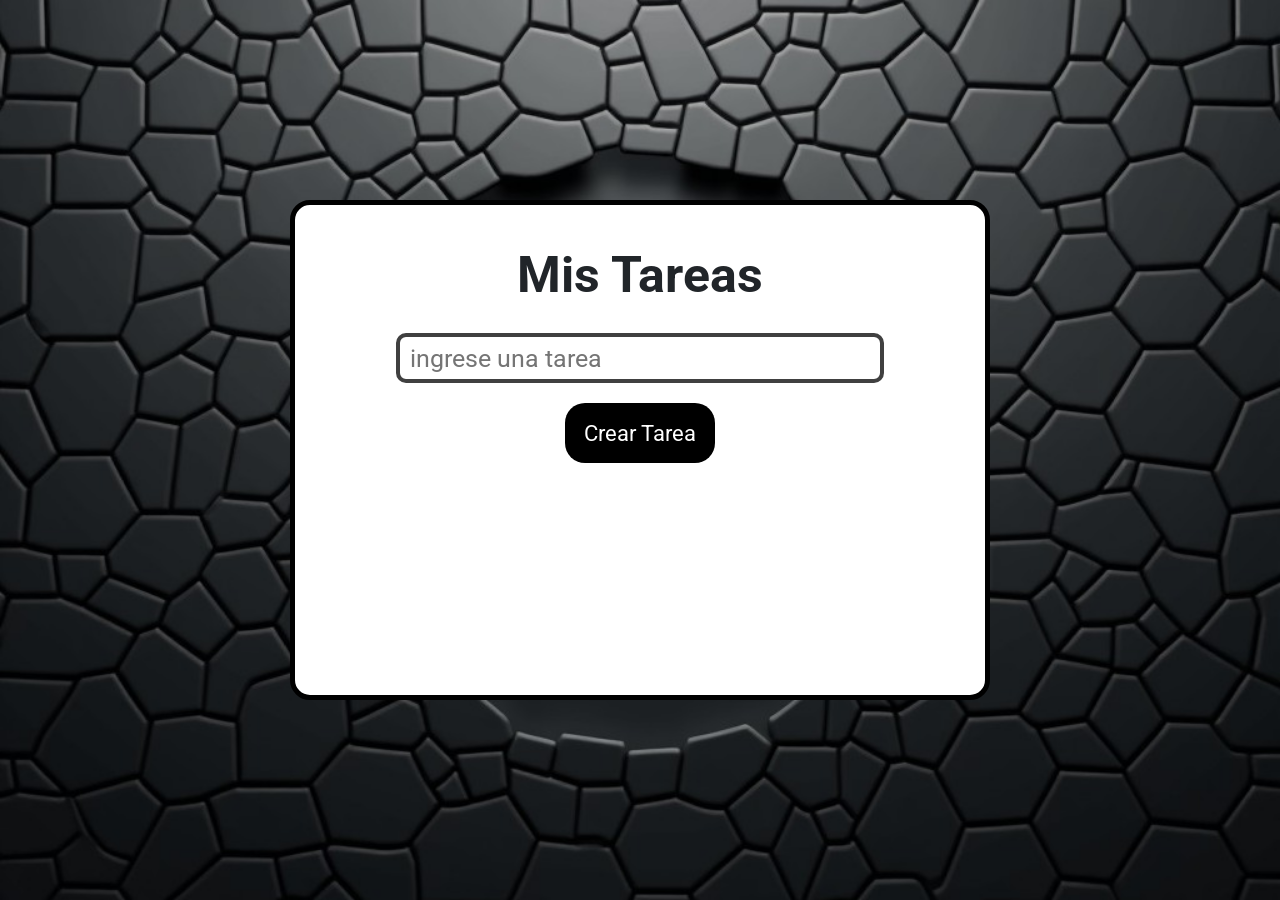
==== D.O.M/index.html @ 3edffdfa "Initial commit: Agregar proyecto D.O.M" ====
<!DOCTYPE html>
<html lang="en">
<head>
    <meta charset="UTF-8">
    <meta http-equiv="x-ua-compatible" content="IE=edge">
    <meta name="viewport" content="width=device-width, initial-scale=1.0">
    <link href="https://cdn.jsdelivr.net/npm/bootstrap@5.3.8/dist/css/bootstrap.min.css" rel="stylesheet" integrity="sha384-sRIl4kxILFvY47J16cr9ZwB07vP4J8+LH7qKQnuqkuIAvNWLzeN8tE5YBujZqJLB" crossorigin="anonymous">
    <link rel="preconnect" href="https://fonts.googleapis.com">
    <link rel="preconnect" href="https://fonts.gstatic.com" crossorigin>
    <link href="https://fonts.googleapis.com/css2?family=Roboto:ital,wght@0,100..900;1,100..900&display=swap" rel="stylesheet">
    <link rel="stylesheet" href="styles.css">
    <link rel="icon" type="image/png" href="imagenes/favicon.png">
    <title>lista de tareas</title>
</head>
<body>
    <main class="contenedor">
        <h1>Mis Tareas</h1>
        <input id="ingresar-tarea" placeholder="ingrese una tarea ">
        <button type="submit">Crear Tarea </button>
        <div id="lista-de-tareas">

        </div>

    </main>
    <script src="app.js"></script>
</body>
</html>
---- D.O.M/styles.css ----
*{
    margin: 0;
    padding: 0;
    box-sizing: border-box;
    font-family: 'roboto',sans-serif;

}
 body{
    min-height: 100vh;
    display:flex;
    justify-content: center;
    align-items: center;
    text-align: center;
    padding: 40px 0;
    background: url(image/image-cache.jpg) no-repeat  center center/ cover;
}

/*contenedor*/

.contenedor {
    width: 700px;
    min-height: 500px;
    background-color: white;
    padding: 40px;
    border: 5px solid black;
    border-radius: 20px;
    display: flex;
    flex-wrap: wrap;
    flex-direction: column;
    align-items: center;


}

/*titulo*/
h1{
    font-size: 50px;
    font-weight: bold;

}

/*input - ingresar texto */

input{
    width: 80%;
    height: 50px;
    font-size:  25px;
    margin: 20px;
    padding: 10px;
    border: 4px solid #404040;
    border-radius: 10px;
}

button {
    width: 150px;
    height: 60px;
    padding: 10px;
    color: white;
    background-color: black;
    font-size: 22px;
    border-radius: 20px;
    border: none;
    cursor: pointer;
    user-select: none;
}
/*lista de tareas*/

#lista-de-tareas {
    width: 80%;
    margin-top: 20px;

}

.tarea{
    width: 100%;
    min-height: 70px;
    font-size: 25px;
    padding: 10px;
    margin-top: 10px;
    color: rgb(23, 14, 14);
    background-color: beige;
    border:  2px solid black;
    border-radius: 10px;
    display: flex;
    align-items: center;
    justify-content: space-between;
    text-align: center;

}
/*tarea completada */

.tarea.completada {
    text-decoration: line-through;
    background-color: black;
    border: none;
}

.tarea p{
    max-width: 350px;

}

/*iconos*/

i{
    margin: 5px;
    padding: 10px;
    cursor: pointer;
    
}
.icono-completar {
    color: rgb(24, 20, 15);

}

.icono-eliminar{
    color: rgb(20, 20, 18);
}

.icono-completar:hover,
.icono-eliminar:hover{
background-color: grey;
}
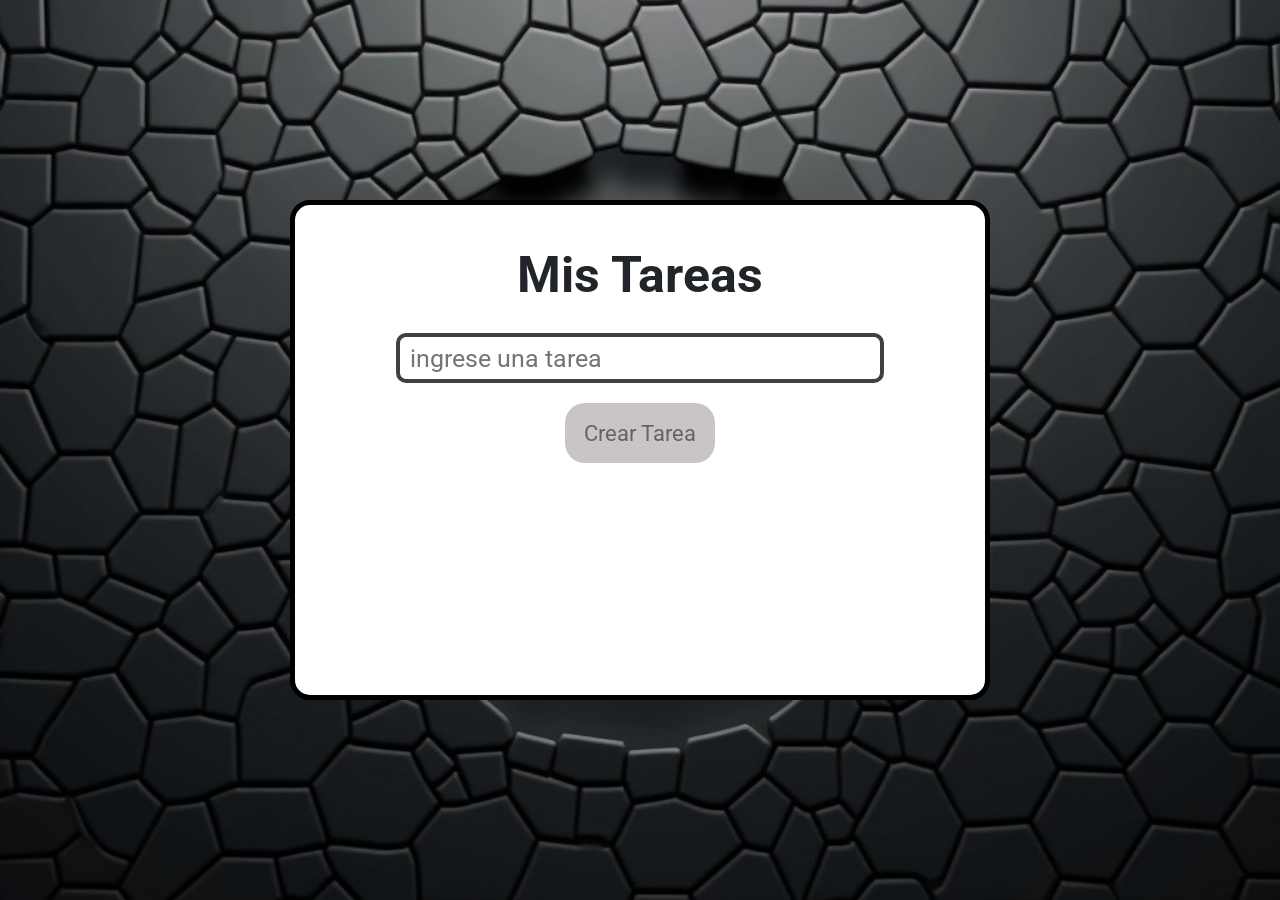
==== commit b11b0a75: "version 2.0" ====
--- a/D.O.M/index.html
+++ b/D.O.M/index.html
@@ -5,6 +5,7 @@
     <meta http-equiv="x-ua-compatible" content="IE=edge">
     <meta name="viewport" content="width=device-width, initial-scale=1.0">
     <link href="https://cdn.jsdelivr.net/npm/bootstrap@5.3.8/dist/css/bootstrap.min.css" rel="stylesheet" integrity="sha384-sRIl4kxILFvY47J16cr9ZwB07vP4J8+LH7qKQnuqkuIAvNWLzeN8tE5YBujZqJLB" crossorigin="anonymous">
+    <link rel="stylesheet" href="https://cdn.jsdelivr.net/npm/bootstrap-icons@1.11.3/font/bootstrap-icons.min.css">
     <link rel="preconnect" href="https://fonts.googleapis.com">
     <link rel="preconnect" href="https://fonts.gstatic.com" crossorigin>
     <link href="https://fonts.googleapis.com/css2?family=Roboto:ital,wght@0,100..900;1,100..900&display=swap" rel="stylesheet">
--- a/D.O.M/styles.css
+++ b/D.O.M/styles.css
@@ -55,8 +55,8 @@
     width: 150px;
     height: 60px;
     padding: 10px;
-    color: white;
-    background-color: black;
+    color: rgb(104, 99, 99);
+    background-color: rgb(202, 197, 197);
     font-size: 22px;
     border-radius: 20px;
     border: none;
@@ -77,9 +77,9 @@
     font-size: 25px;
     padding: 10px;
     margin-top: 10px;
-    color: rgb(23, 14, 14);
-    background-color: beige;
-    border:  2px solid black;
+    color: rgb(25, 21, 21);
+    background-color: rgba(73, 73, 69, 0.296);
+    border:  2px solid rgb(20, 18, 18);
     border-radius: 10px;
     display: flex;
     align-items: center;
@@ -91,7 +91,7 @@
 
 .tarea.completada {
     text-decoration: line-through;
-    background-color: black;
+    background-color: rgb(172, 158, 158);
     border: none;
 }
 
@@ -109,15 +109,16 @@
     
 }
 .icono-completar {
-    color: rgb(24, 20, 15);
+      color: rgba(83, 81, 80, 0.66);
 
 }
 
 .icono-eliminar{
-    color: rgb(20, 20, 18);
+     color: rgba(83, 81, 80, 0.66);
 }
 
 .icono-completar:hover,
 .icono-eliminar:hover{
-background-color: grey;
+background-color: rgb(221, 214, 214);
+border-radius:10px;
 }
